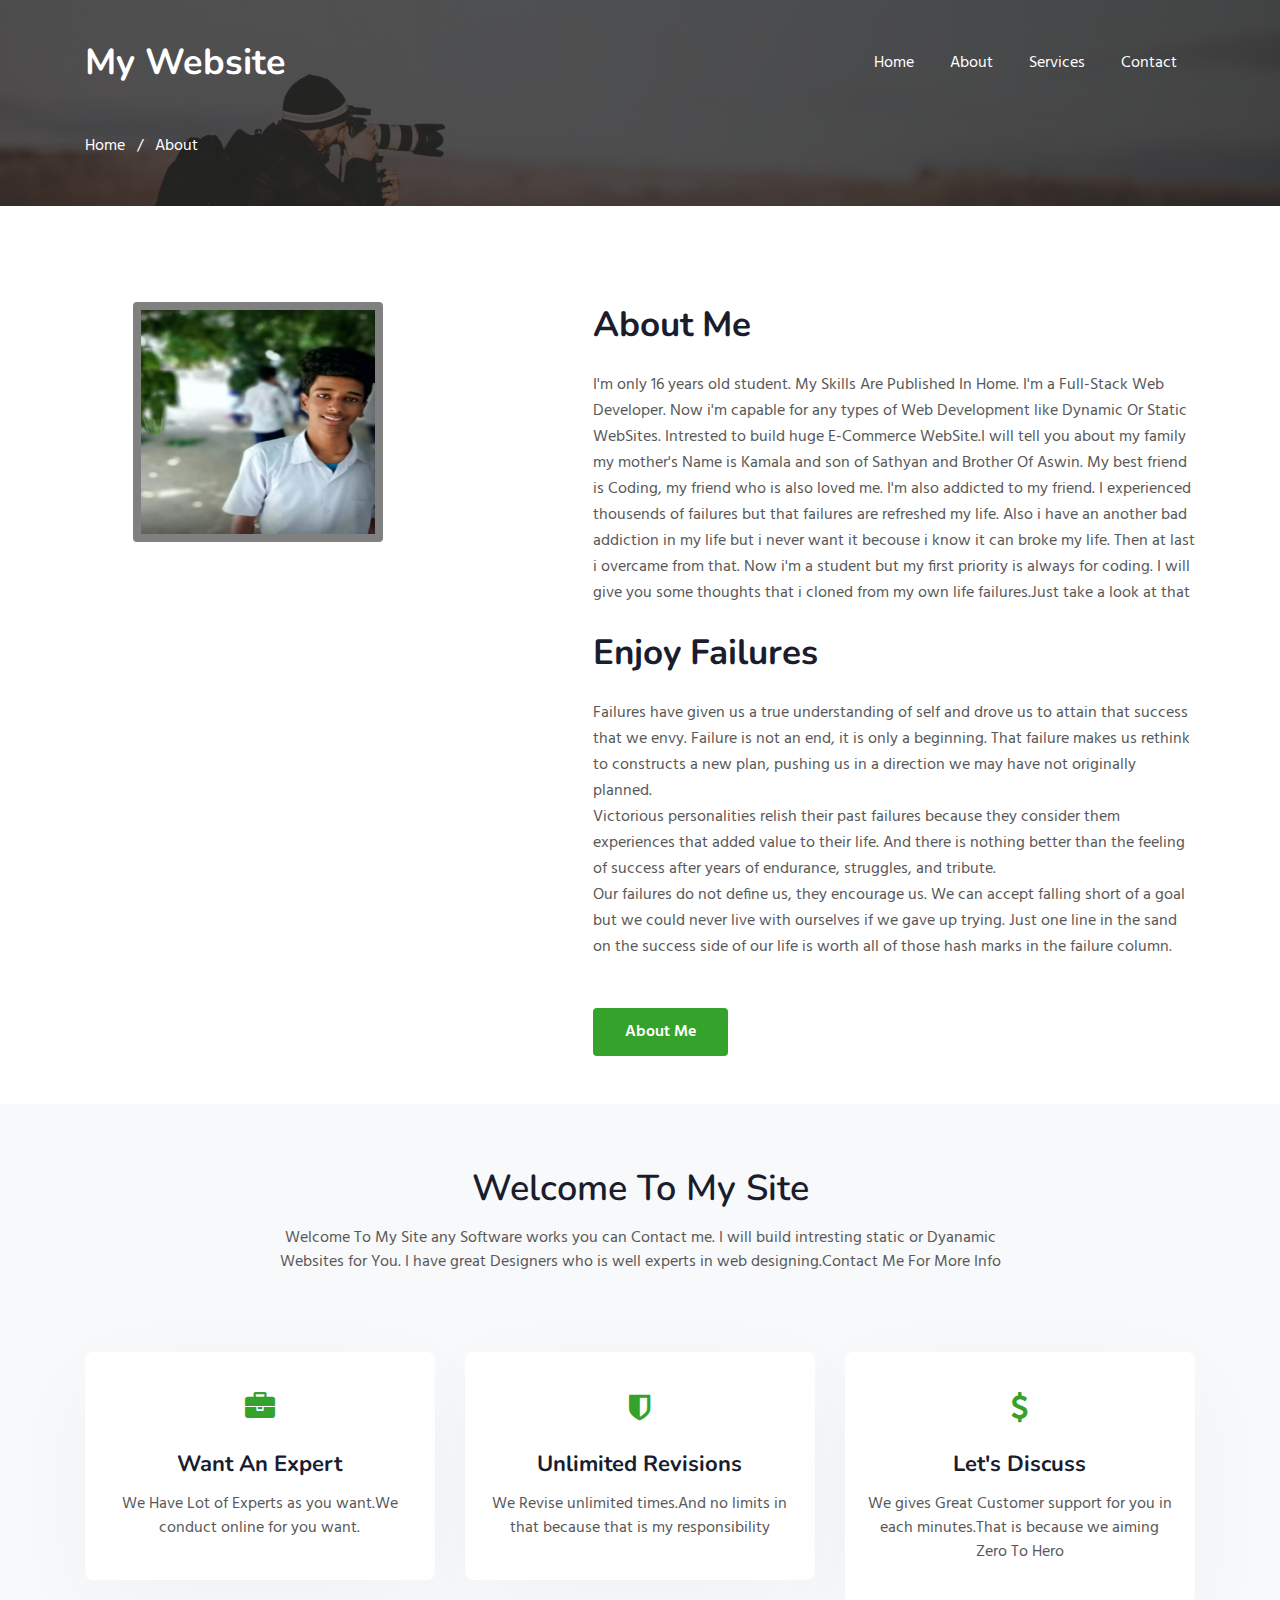
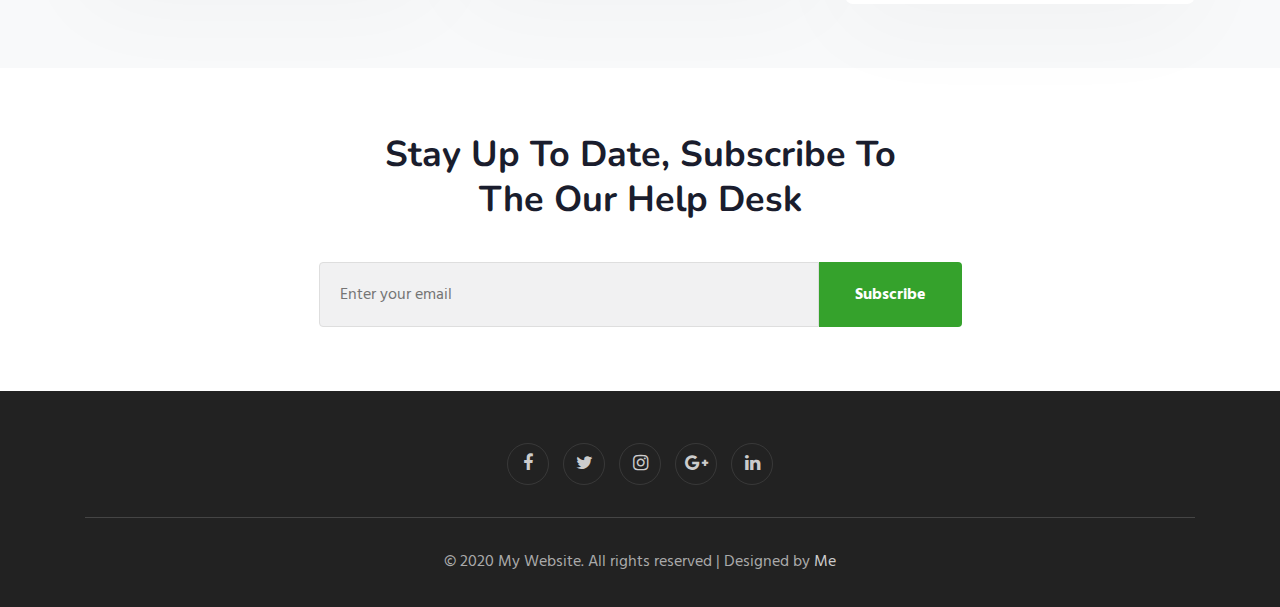
==== about.html @ a3ad8b94 "First commit" ====
<!doctype html>
<html lang="en">
  <head>
    <!-- Required meta tags -->
    <meta charset="utf-8">
    <meta name="viewport" content="width=device-width, initial-scale=1, shrink-to-fit=no">

    <title>My Website a Personal Portfolio Category Bootstrap Responsive Website Template | About :: W3layouts</title>
    <!-- web fonts -->
    <link href="//fonts.googleapis.com/css?family=Nunito:400,600,700,800,900&display=swap" rel="stylesheet">
    <link href="//fonts.googleapis.com/css?family=Hind&display=swap" rel="stylesheet">
    <!-- //web fonts -->
    <!-- Template CSS -->
    <link rel="stylesheet" href="assets/css/style-starter.css">
  </head>
  <body>

<section class="w3l-bootstrap-header">
  <nav class="navbar navbar-expand-lg navbar-light py-lg-3 py-2">
    <div class="container">
      <a class="navbar-brand" href="index.html"> My Website</a>
      <!-- if logo is image enable this   
    <a class="navbar-brand" href="#index.html">
        <img src="image-path" alt="Your logo" title="Your logo" style="height:35px;" />
    </a> -->
      <button class="navbar-toggler" type="button" data-toggle="collapse" data-target="#navbarSupportedContent"
        aria-controls="navbarSupportedContent" aria-expanded="false" aria-label="Toggle navigation">
        <span class="navbar-toggler-icon fa fa-bars"></span>
      </button>

      <div class="collapse navbar-collapse" id="navbarSupportedContent">
        <ul class="navbar-nav ml-auto">
          <li class="nav-item">
            <a class="nav-link" href="index.html">Home</a>
          </li>
          <li class="nav-item">
            <a class="nav-link" href="about.html">About</a>
          </li>
          <li class="nav-item">
            <a class="nav-link" href="services.html">Services</a>
          </li>
         
        
          <li class="nav-item">
            <a class="nav-link" href="contact.html">Contact</a>
          </li>
        </ul>
        
      </div>
    </div>
  </nav>
</section>
<section class="w3l-about-breadcrum">
  <div class="breadcrum-bg">
    <div class="container py-5">
      <p><a href="index.html">Home</a> &nbsp; / &nbsp; About</p>
     </div>
  </div>
</section>
<!-- w3l-content-photo-5 -->
<div class="w3l-content-photo-5 py-5" id="about">
	<div class="content-main pt-lg-5 pt-md-3 pb-0">
		<div class="container">
			<div class="row">
				<div class="col-lg-5 content-photo">
					<a href="#"><img src="IMG-20200812-WA0409.jpg"style="height:240px; border:8px solid gray; width:250px" class="img-fluid rounded-corners ml-5" alt="content-photo"></a>
				</div>
				<div class="col-lg-7 content-left mt-lg-0 mt-5 pl-lg-5">
				<h3>About Me</h3>
					<p class="mb-9">I'm only 16 years old student. My Skills Are Published In Home. I'm a Full-Stack Web Developer. Now i'm capable for any types of Web Development like Dynamic Or Static WebSites. Intrested to build huge E-Commerce WebSite.I will tell you about my family my mother's Name is Kamala and son of Sathyan and Brother Of Aswin. My best friend is Coding, my friend who is also loved me. I'm also addicted to my friend.
					I experienced thousends of failures but that failures are refreshed my life. Also i have an another bad addiction in my life but i never want it  becouse i know it can broke my life. Then at last i overcame from that. Now i'm a student but my first priority is always for coding. 
					I will give you some thoughts that i cloned from my own life failures.Just take a look at that</p>
					    
					    </br>

	<h3>Enjoy Failures</h3>
<p class="mb-9">Failures have given us a true understanding of self and drove us to attain that success that we envy.  Failure is not an end, it is only a beginning.  That failure makes us rethink to constructs a new plan, pushing us in a direction we may have not originally planned.</br>


Victorious personalities relish their past failures because they consider them experiences that added value to their life.  And there is nothing better than the feeling of success after years of endurance, struggles, and tribute.</br> 


Our failures do not define us, they encourage us. We can accept falling short of a goal but we could never live with ourselves if we gave up trying.  Just one line in the sand on the success side of our life is worth all of those hash marks in the failure column. 
</p>
					<a href="services.html" class="btn-theme2 btn mt-lg-5 mt-4">About Me</a>
				</div>
			</div>
		</div>
	</div>
</div>
<!-- //w3l-content-photo-5 -->
<!-- home page service grids -->
<section id="services-1" class="bg-light py-5">
  <div class="container py-lg-3">
    <div class="heading text-center mx-auto">
      <h3 class="head">Welcome To My Site</h3>
      <p class="my-3 head">Welcome To My Site any Software works you can Contact me. I will build intresting static or Dyanamic Websites for You. I have great Designers who is well experts in web designing.Contact Me For More Info</p>
        
      </div>
    <div class="row mt-lg-5">
      <div class="col-lg-4 col-md-6 col-sm-12">
        <div class="box-wrap">
          <div class="icon">
            <span class="fa fa-briefcase"></span>
          </div>
          <h4><a href="services.html">Want An Expert</a></h4>
          <p>We Have Lot of Experts as you want.We conduct online for you want.</p>
        </div>
      </div>
      <div class="col-lg-4 col-md-6 col-sm-12">
        <div class="box-wrap">
          <div class="icon">
            <span class="fa fa-shield"></span>
          </div>
          <h4><a href="services.html">Unlimited Revisions</a></h4>
          <p>We Revise unlimited times.And no limits in that because that is my responsibility</p>
        </div>
      </div>
      <div class="col-lg-4 col-md-6 col-sm-12">
        <div class="box-wrap">
          <div class="icon">
            <span class="fa fa-dollar"></span>
          </div>
          <h4><a href="services.html">Let's Discuss</a></h4>
          <p>We gives Great Customer support for you in each minutes.That is because we aiming Zero To Hero</p>
        </div>
      </div>
    </div>
  </div>
</section>
<!-- //home page service grids -->

<section class="w3l-subscribe" id="subscribe">
  <div class="main-host py-5 text-center">
    <div class="container py-lg-3">
      <div class="grids-forms">
        
        <div class="main-midd">
          <h3 class="global-title mx-auto">Stay Up To Date, Subscribe To The Our Help Desk</h3>
        </div>
        <div class="main-midd-2">
          <form action="#" method="post" class="rightside-form">
            <input type="email" name="email" placeholder="Enter your email">
            <button type="submit" class="btn">Subscribe</button>
          </form>
        </div>
      </div>
    </div>
  </div>
</section>
 
 <!-- grids block 5 -->
 <section class="w3l-footer-29-main" id="footer">
  <div class="footer-29 text-center">
      <div class="container">
        
        <div class="main-social-footer-29">
                    
          <a href="#facebook" class="facebook"><span class="fa fa-facebook"></span></a>
          <a href="#twitter" class="twitter"><span class="fa fa-twitter"></span></a>
          <a href="#instagram" class="instagram"><span class="fa fa-instagram"></span></a>
          <a href="#google-plus" class="google-plus"><span class="fa fa-google-plus"></span></a>
          <a href="#linkedin" class="linkedin"><span class="fa fa-linkedin"></span></a>
      </div>
          <div class="bottom-copies text-center">
              <p class="copy-footer-29">© 2020 My Website. All rights reserved | Designed by <a href="https://w3layouts.com">Me</a></p>
               
          </div>
      </div>
  </div>
   <!-- move top -->
  <button onclick="topFunction()" id="movetop" title="Go to top">
              <span class="fa fa-angle-up"></span>
                 </button>
                 <script>
                     // When the user scrolls down 20px from the top of the document, show the button
                     window.onscroll = function () {
                         scrollFunction()
                     };
              
                     function scrollFunction() {
                         if (document.body.scrollTop > 20 || document.documentElement.scrollTop > 20) {
                             document.getElementById("movetop").style.display = "block";
                         } else {
                             document.getElementById("movetop").style.display = "none";
                         }
                     }
              
                     // When the user clicks on the button, scroll to the top of the document
                     function topFunction() {
                         document.body.scrollTop = 0;
                         document.documentElement.scrollTop = 0;
                     }
                 </script>
                 <!-- /move top -->
</section>
<!-- // grids block 5 -->
<script src="assets/js/jquery-3.3.1.min.js"></script>
<!-- //footer-28 block -->
</section>

<script>
    $(function () {
      $('.navbar-toggler').click(function () {
        $('body').toggleClass('noscroll');
      })
    });
  </script>
  <!-- jQuery first, then Popper.js, then Bootstrap JS -->
  <script src="https://code.jquery.com/jquery-3.4.1.slim.min.js"
    integrity="sha384-J6qa4849blE2+poT4WnyKhv5vZF5SrPo0iEjwBvKU7imGFAV0wwj1yYfoRSJoZ+n" crossorigin="anonymous">
  </script>
  
  <script src="https://stackpath.bootstrapcdn.com/bootstrap/4.4.1/js/bootstrap.min.js"
    integrity="sha384-wfSDF2E50Y2D1uUdj0O3uMBJnjuUD4Ih7YwaYd1iqfktj0Uod8GCExl3Og8ifwB6" crossorigin="anonymous">
  </script>

<!-- Smooth scrolling -->



</body>

</html>
<!-- // grids block 5 -->
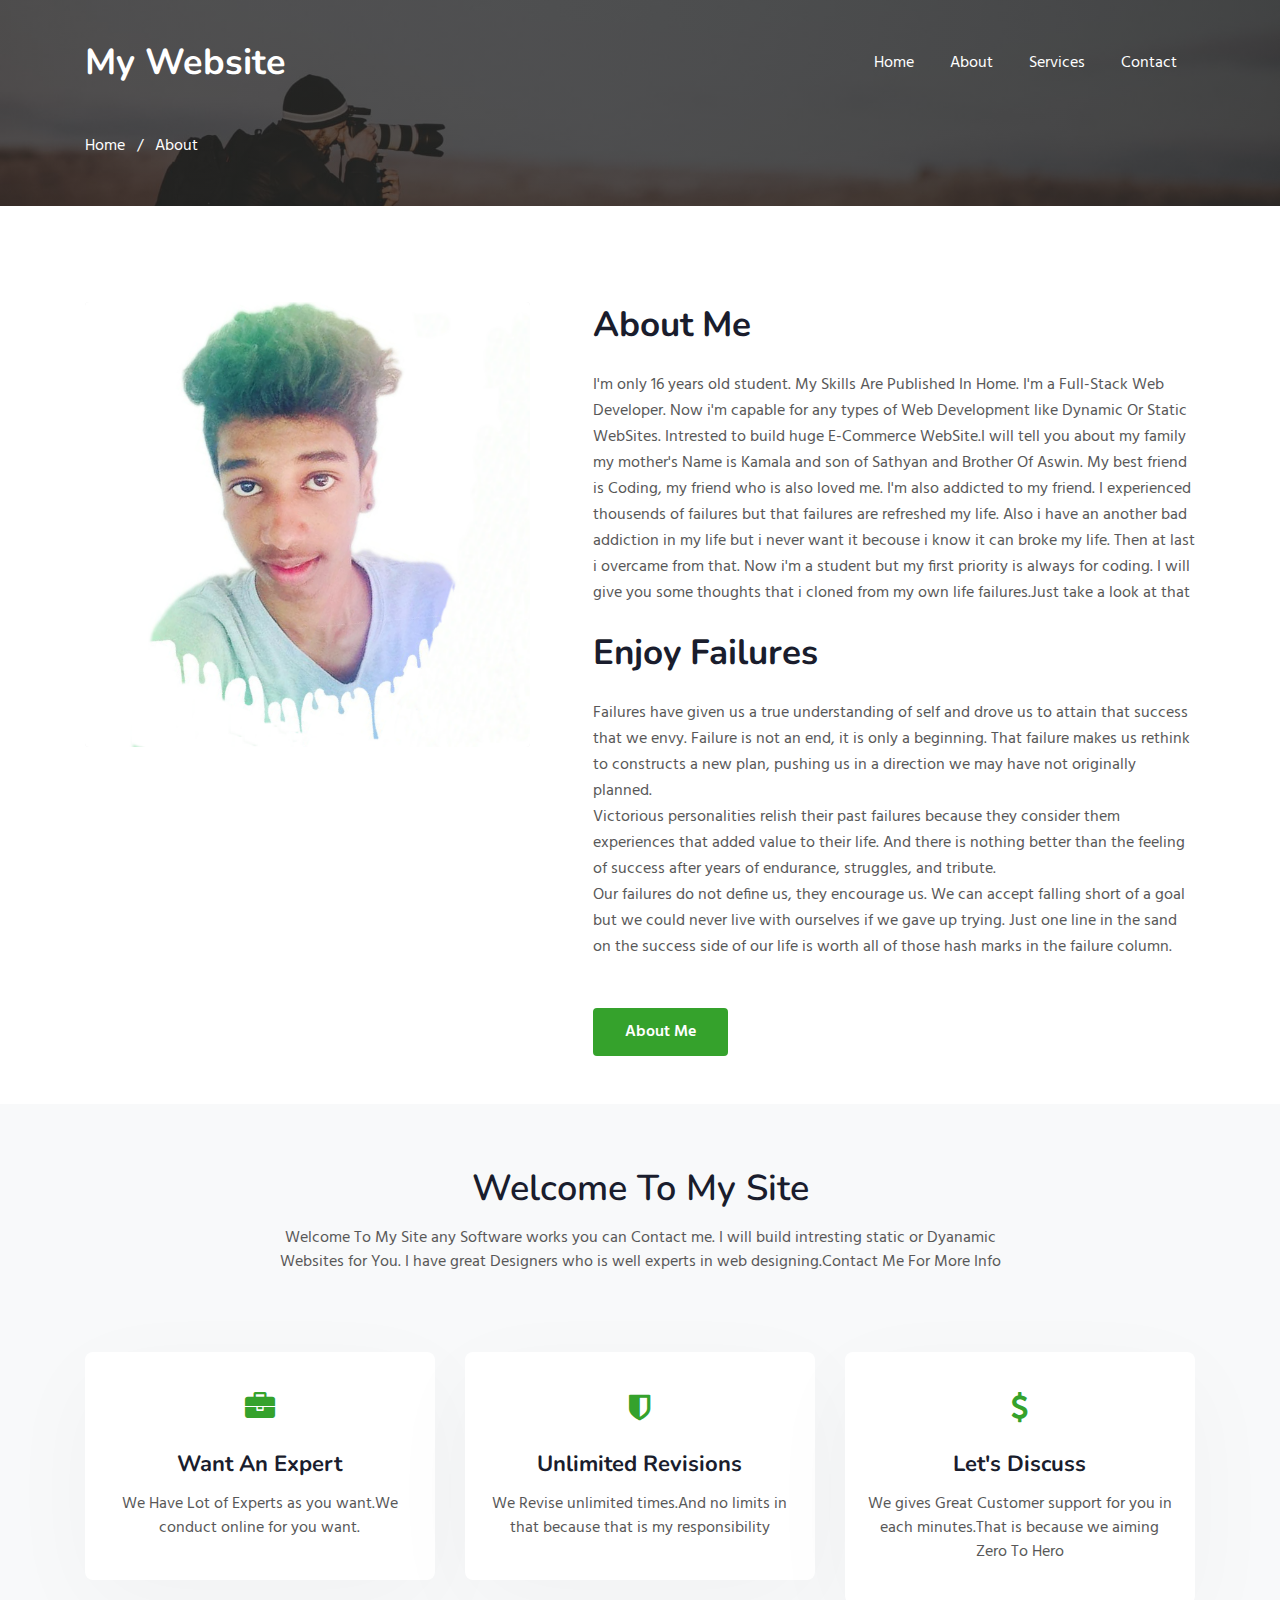
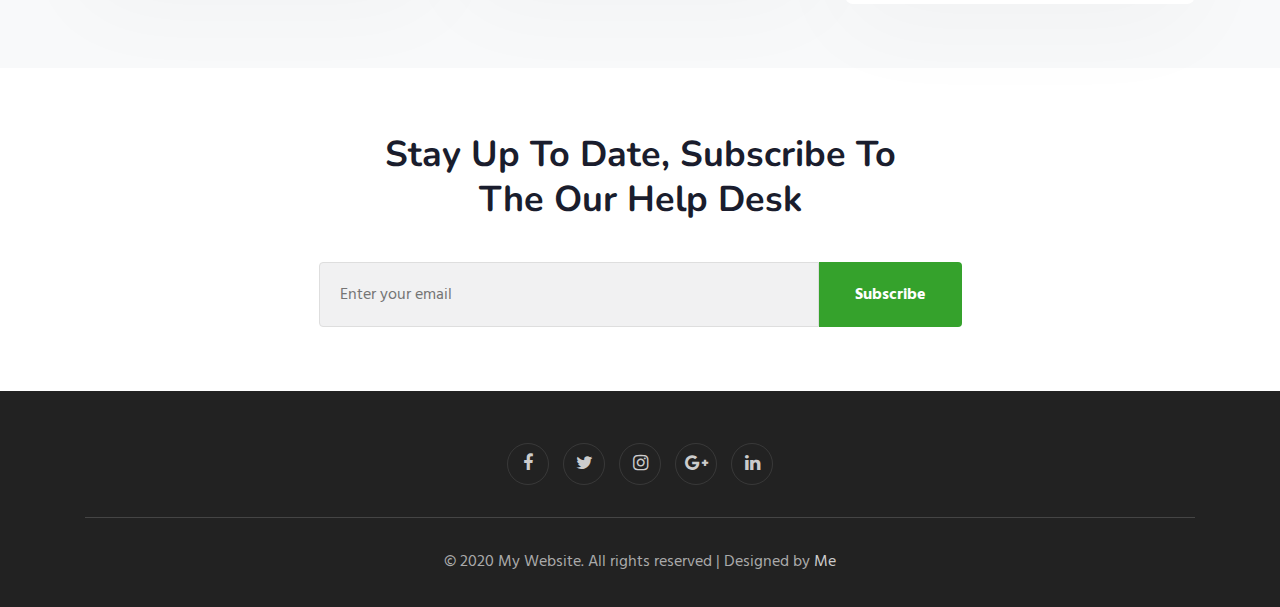
==== commit 6321b6ee: "Update about.html" ====
--- a/about.html
+++ b/about.html
@@ -64,7 +64,7 @@
 		<div class="container">
 			<div class="row">
 				<div class="col-lg-5 content-photo">
-					<a href="#"><img src="IMG-20200812-WA0409.jpg"style="height:240px; border:8px solid gray; width:250px" class="img-fluid rounded-corners ml-5" alt="content-photo"></a>
+					<a href="#"><img src="Insta.png"style="backgorund-size:inherit" class="img-fluid rounded-corners " alt="content-photo"></a>
 				</div>
 				<div class="col-lg-7 content-left mt-lg-0 mt-5 pl-lg-5">
 				<h3>About Me</h3>
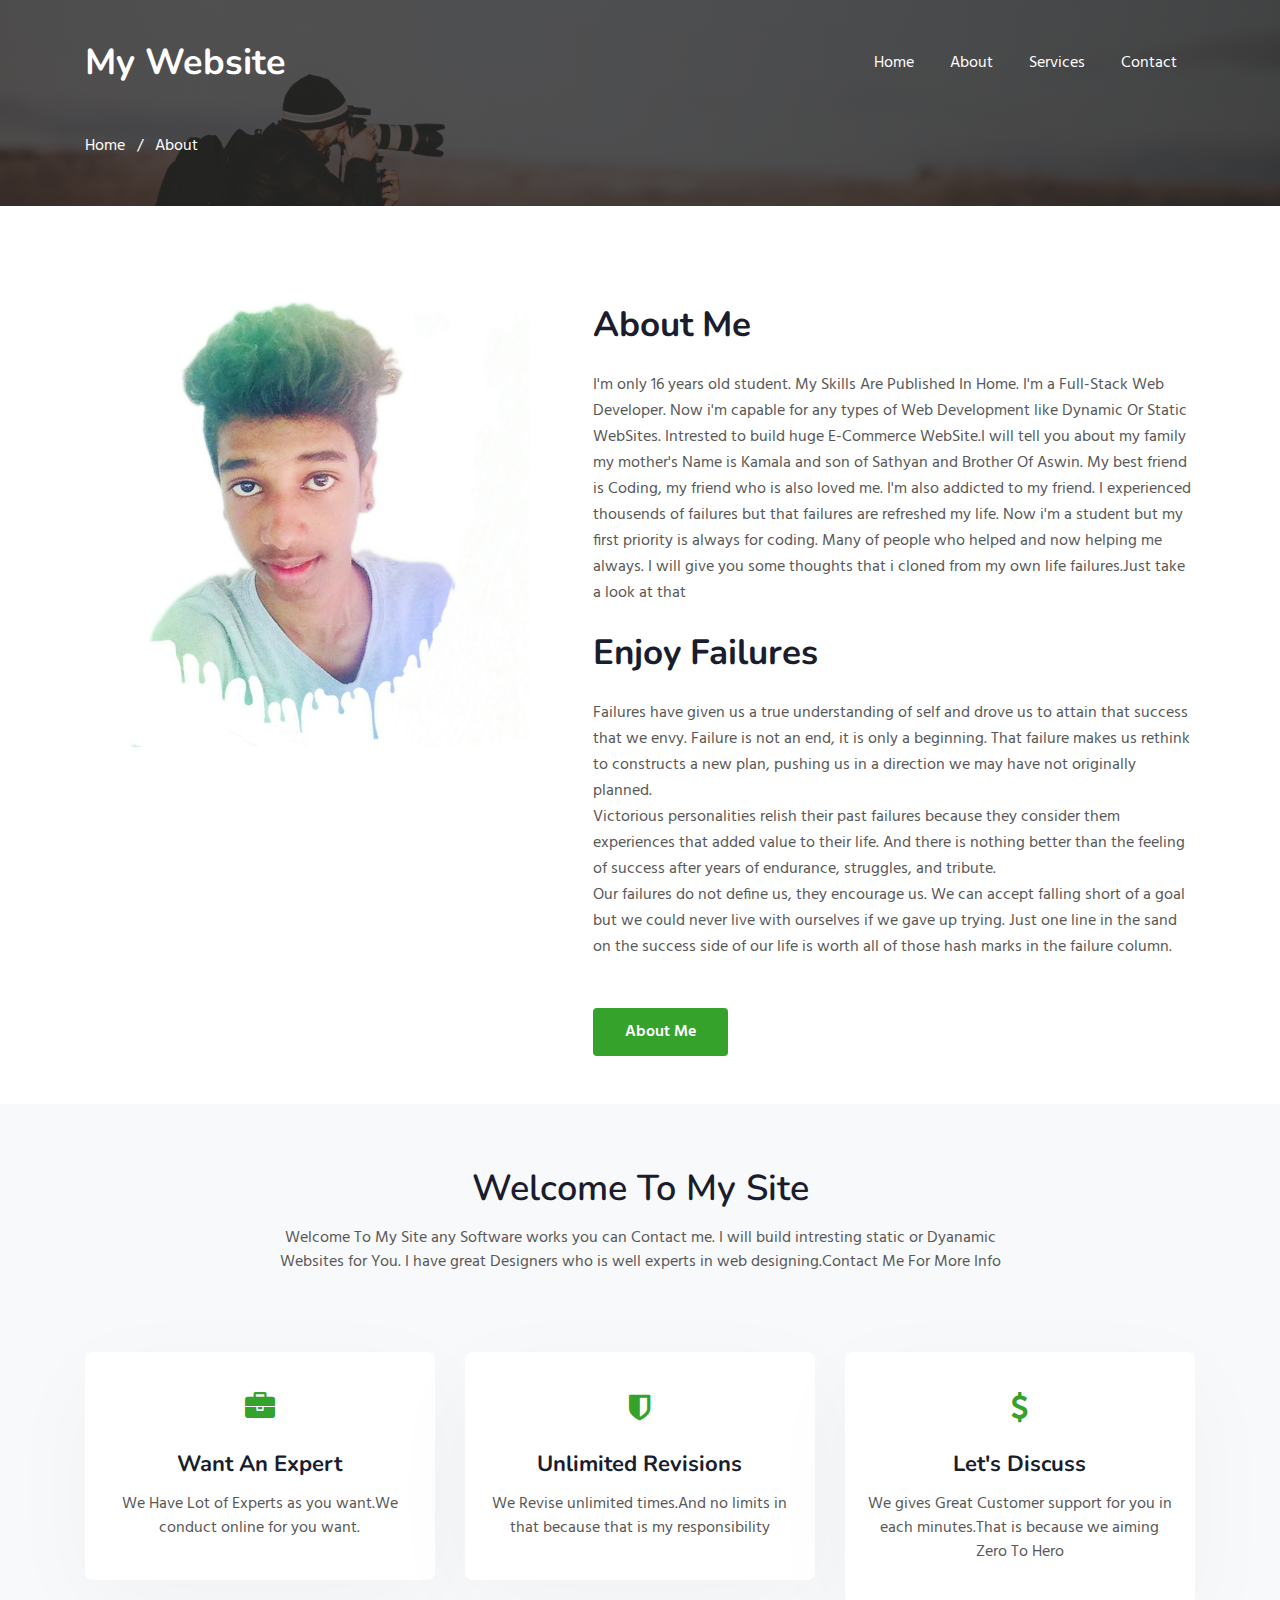
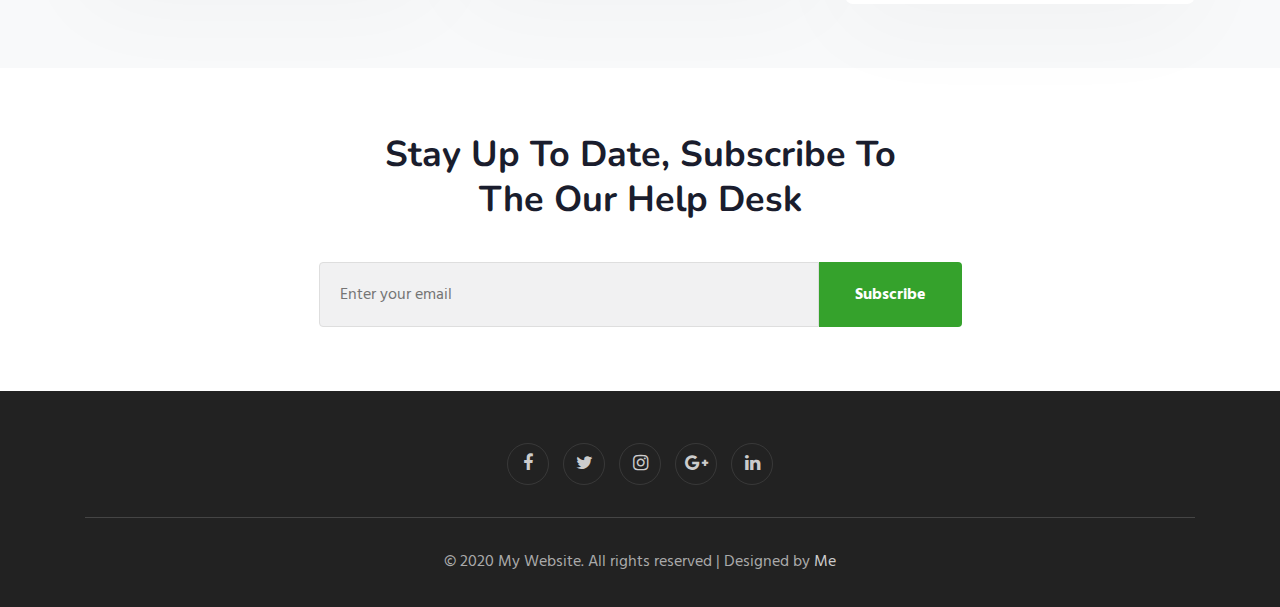
==== commit de36a835: "Update about.html" ====
--- a/about.html
+++ b/about.html
@@ -69,7 +69,7 @@
 				<div class="col-lg-7 content-left mt-lg-0 mt-5 pl-lg-5">
 				<h3>About Me</h3>
 					<p class="mb-9">I'm only 16 years old student. My Skills Are Published In Home. I'm a Full-Stack Web Developer. Now i'm capable for any types of Web Development like Dynamic Or Static WebSites. Intrested to build huge E-Commerce WebSite.I will tell you about my family my mother's Name is Kamala and son of Sathyan and Brother Of Aswin. My best friend is Coding, my friend who is also loved me. I'm also addicted to my friend.
-					I experienced thousends of failures but that failures are refreshed my life. Also i have an another bad addiction in my life but i never want it  becouse i know it can broke my life. Then at last i overcame from that. Now i'm a student but my first priority is always for coding. 
+					I experienced thousends of failures but that failures are refreshed my life. Now i'm a student but my first priority is always for coding. Many of people who helped and now helping me always.
 					I will give you some thoughts that i cloned from my own life failures.Just take a look at that</p>
 					    
 					    </br>
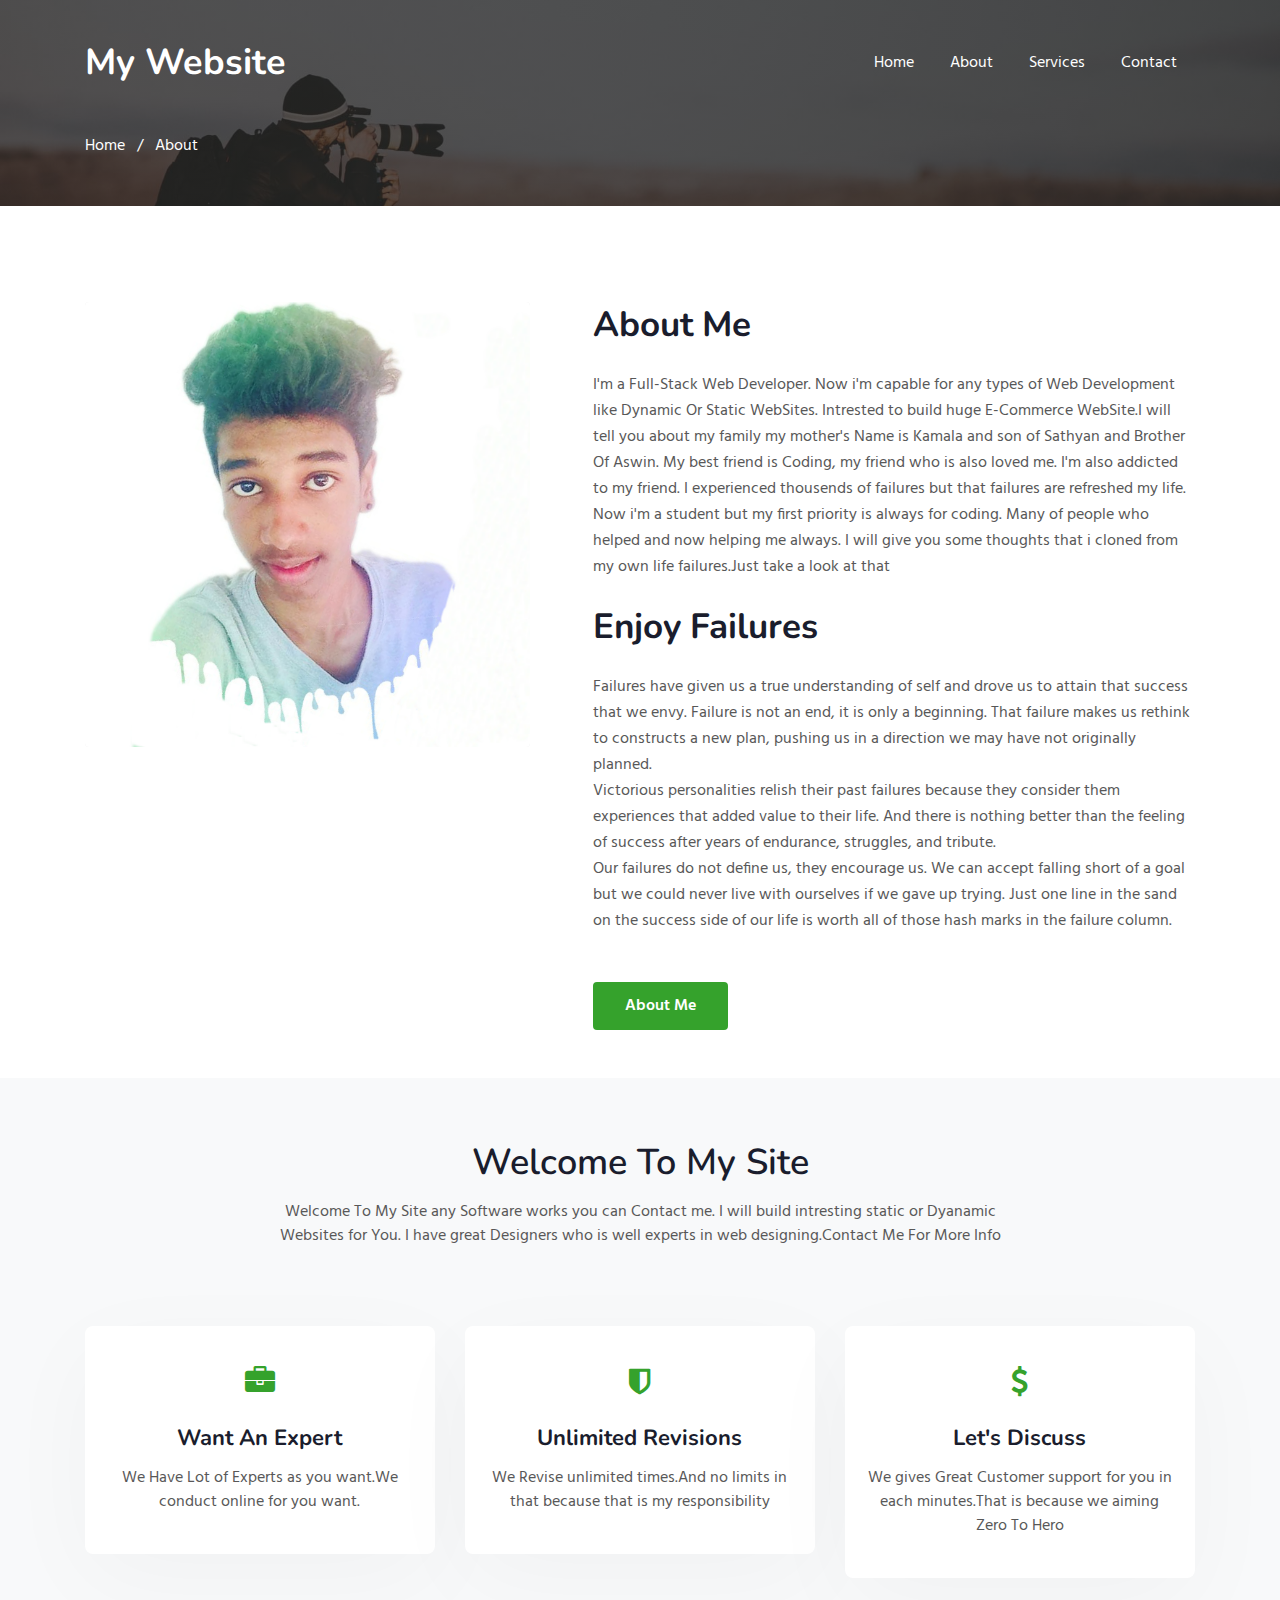
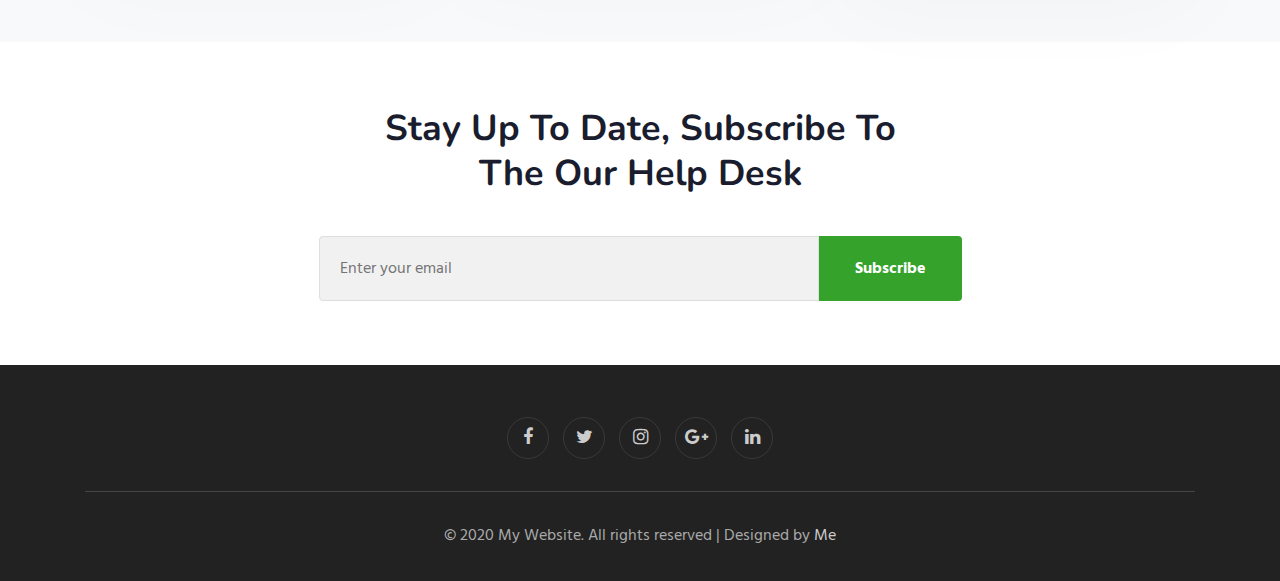
==== commit 690b3780: "Update about.html" ====
--- a/about.html
+++ b/about.html
@@ -68,7 +68,7 @@
 				</div>
 				<div class="col-lg-7 content-left mt-lg-0 mt-5 pl-lg-5">
 				<h3>About Me</h3>
-					<p class="mb-9">I'm only 16 years old student. My Skills Are Published In Home. I'm a Full-Stack Web Developer. Now i'm capable for any types of Web Development like Dynamic Or Static WebSites. Intrested to build huge E-Commerce WebSite.I will tell you about my family my mother's Name is Kamala and son of Sathyan and Brother Of Aswin. My best friend is Coding, my friend who is also loved me. I'm also addicted to my friend.
+					<p class="mb-9">I'm a Full-Stack Web Developer. Now i'm capable for any types of Web Development like Dynamic Or Static WebSites. Intrested to build huge E-Commerce WebSite.I will tell you about my family my mother's Name is Kamala and son of Sathyan and Brother Of Aswin. My best friend is Coding, my friend who is also loved me. I'm also addicted to my friend.
 					I experienced thousends of failures but that failures are refreshed my life. Now i'm a student but my first priority is always for coding. Many of people who helped and now helping me always.
 					I will give you some thoughts that i cloned from my own life failures.Just take a look at that</p>
 					    
